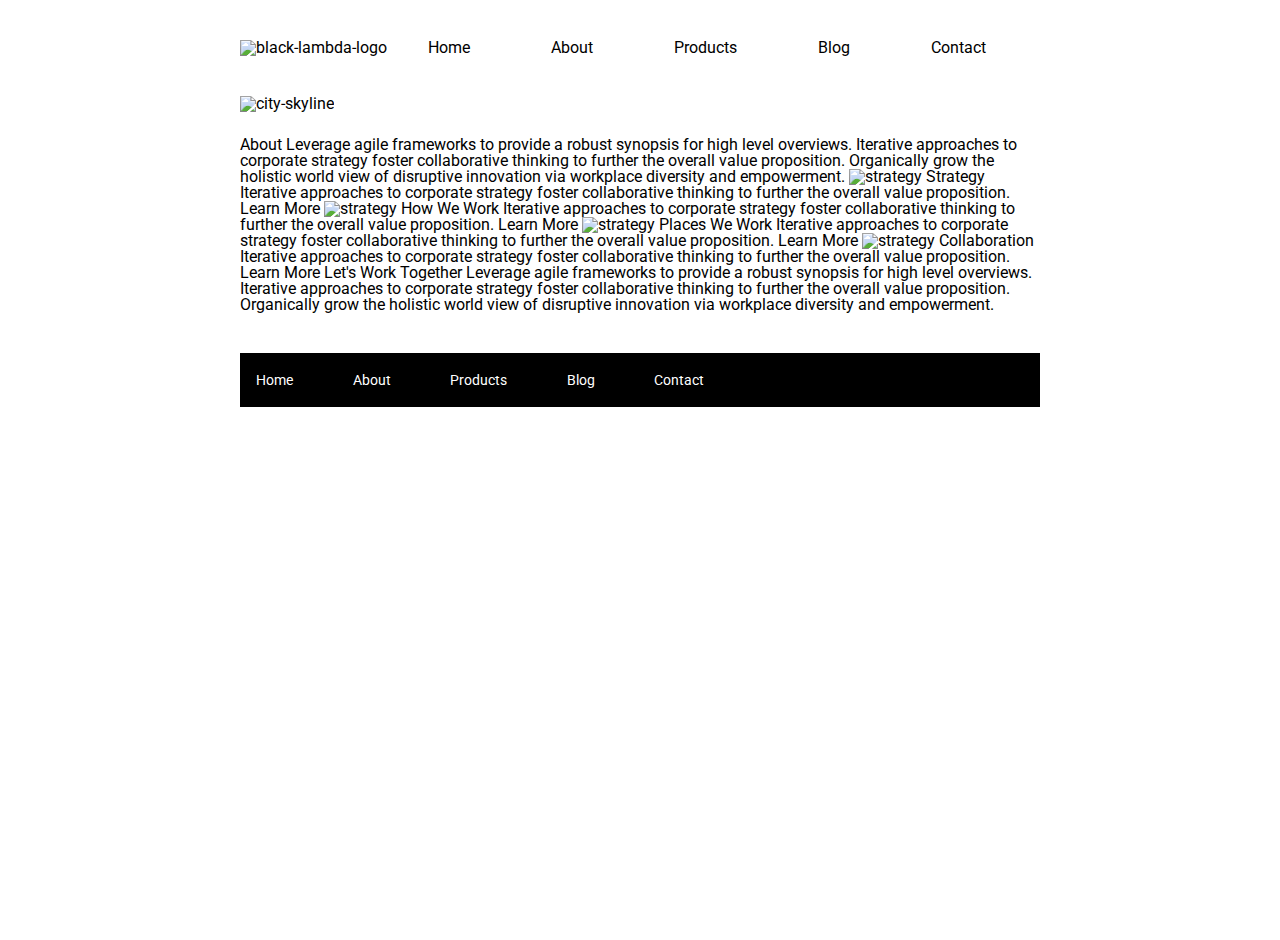
==== about.html @ 76076852 "about page header completed" ====
<!doctype html>

<html lang="en">

<head>
  <meta charset="utf-8">

  <title>Sprint Challenge - About</title>

  <link href="https://fonts.googleapis.com/css?family=Roboto|Rubik" rel="stylesheet">
  <link rel="stylesheet" href="css/index.css">

</head>

<body>
  <div class="container about-page">

    <header>
      <nav>
        <div class="nav-img">
          <img src="img/lambda-black.png" alt="black-lambda-logo">
        </div>
        <div class="nav-links">
          <a href="#">Home</a>
          <a href="about.html">About</a>
          <a href="#">Products</a>
          <a href="#">Blog</a>
          <a href="#">Contact</a>
        </div>
      </nav>
      <div class="header-img">
        <img src="img/jumbo-about.png" alt="city-skyline">
      </div>
    </header>

    About

    Leverage agile frameworks to provide a robust synopsis for high level overviews. Iterative approaches to corporate
    strategy foster collaborative thinking to further the overall value proposition. Organically grow the holistic world
    view of disruptive innovation via workplace diversity and empowerment.


    <img src="img/about-plan.png" alt="strategy">

    Strategy

    Iterative approaches to corporate strategy foster collaborative thinking to further the overall value proposition.

    Learn More



    <img src="img/about-working.png" alt="strategy">

    How We Work

    Iterative approaches to corporate strategy foster collaborative thinking to further the overall value proposition.

    Learn More



    <img src="img/about-office.png" alt="strategy">

    Places We Work

    Iterative approaches to corporate strategy foster collaborative thinking to further the overall value proposition.

    Learn More

    <img src="img/about-meeting.png" alt="strategy">

    Collaboration

    Iterative approaches to corporate strategy foster collaborative thinking to further the overall value proposition.

    Learn More

    Let's Work Together

    Leverage agile frameworks to provide a robust synopsis for high level overviews. Iterative approaches to corporate
    strategy foster collaborative thinking to further the overall value proposition. Organically grow the holistic world
    view of disruptive innovation via workplace diversity and empowerment.

    <footer>
      <nav>
        <a href="index.html">Home</a>
        <a href="#">About</a>
        <a href="#">Products</a>
        <a href="#">Blog</a>
        <a href="#">Contact</a>
      </nav>
    </footer>
  </div><!-- container -->
</body>

</html>
---- css/index.css ----
/* http://meyerweb.com/eric/tools/css/reset/ 
   v2.0 | 20110126
   License: none (public domain)
*/

html,
body,
div,
span,
applet,
object,
iframe,
h1,
h2,
h3,
h4,
h5,
h6,
p,
blockquote,
pre,
a,
abbr,
acronym,
address,
big,
cite,
code,
del,
dfn,
em,
img,
ins,
kbd,
q,
s,
samp,
small,
strike,
strong,
sub,
sup,
tt,
var,
b,
u,
i,
center,
dl,
dt,
dd,
ol,
ul,
li,
fieldset,
form,
label,
legend,
table,
caption,
tbody,
tfoot,
thead,
tr,
th,
td,
article,
aside,
canvas,
details,
embed,
figure,
figcaption,
footer,
header,
hgroup,
menu,
nav,
output,
ruby,
section,
summary,
time,
mark,
audio,
video {
    margin: 0;
    padding: 0;
    border: 0;
    font-size: 100%;
    font: inherit;
    vertical-align: baseline;
}

/* HTML5 display-role reset for older browsers */
article,
aside,
details,
figcaption,
figure,
footer,
header,
hgroup,
menu,
nav,
section {
    display: block;
}

body {
    line-height: 1;
}

ol,
ul {
    list-style: none;
}

blockquote,
q {
    quotes: none;
}

blockquote:before,
blockquote:after,
q:before,
q:after {
    content: '';
    content: none;
}

table {
    border-collapse: collapse;
    border-spacing: 0;
}

* {
    box-sizing: border-box;
}

html,
body {
    height: 100%;
    font-family: 'Roboto', sans-serif;
}

h1,
h2,
h3,
h4,
h5 {
    font-size: 18px;
    margin-bottom: 15px;
    font-family: 'Rubik', sans-serif;
}

p {
    line-height: 1.4;
}

.container {
    width: 800px;
    margin: 0 auto;
}

nav {
    display: flex;
    margin: 40px 0;
}

.nav-links {
    display: flex;
    align-items: flex-end;
    justify-content: space-around;
    width: 640px;

}

nav a {
    text-decoration: none;
    color: black;
}

.header-img {
    margin-bottom: 25px;
}


.top-content {
    display: flex;
    flex-wrap: wrap;
    justify-content: space-evenly;
    margin-bottom: 20px;
    border-bottom: 1px dashed black;
}

.top-content .text-container {
    width: 48%;
    padding: 0 1%;
    padding-bottom: 20px;
}

.middle-content {
    margin-bottom: 20px;
    border-bottom: 1px dashed black;
}

.middle-content h2 {
    padding: 0 2%;
    margin-bottom: 0;
}

.middle-content .boxes {
    display: flex;
    flex-wrap: wrap;
    justify-content: space-evenly;
}

.middle-content .boxes .box {
    width: 12.5%;
    height: 100px;
    background: black;
    margin: 20px 2.5%;
    color: white;
    display: flex;
    align-items: center;
    justify-content: center;
}

.middle-content .boxes .box:nth-child(1) {
    background: teal;
}

.middle-content .boxes .box:nth-child(2) {
    background: gold;
}

.middle-content .boxes .box:nth-child(3) {
    background: cadetblue;
}

.middle-content .boxes .box:nth-child(4) {
    background: coral;
}

.middle-content .boxes .box:nth-child(5) {
    background: crimson;
}

.middle-content .boxes .box:nth-child(6) {
    background: forestgreen;
}

.middle-content .boxes .box:nth-child(7) {
    background: darkorchid;
}

.middle-content .boxes .box:nth-child(8) {
    background: hotpink;
}

.middle-content .boxes .box:nth-child(9) {
    background: indigo;
}

.middle-content .boxes .box:nth-child(10) {
    background: dodgerblue;
}

.bottom-content {
    display: flex;
    margin: 0 2% 20px;
    justify-content: space-around;
}

.bottom-content .text-container {
    padding-right: 4%;
}

.bottom-content .text-container:last-child {
    padding-right: 0;
}

footer {
    width: 100%;
    background: black;
}

footer nav {
    width: 60%;
    display: flex;
    justify-content: space-between;
    align-items: center;
    padding: 20px 2%;
    font-size: 14px;
}

footer nav a {
    color: white;
    text-decoration: none;
}
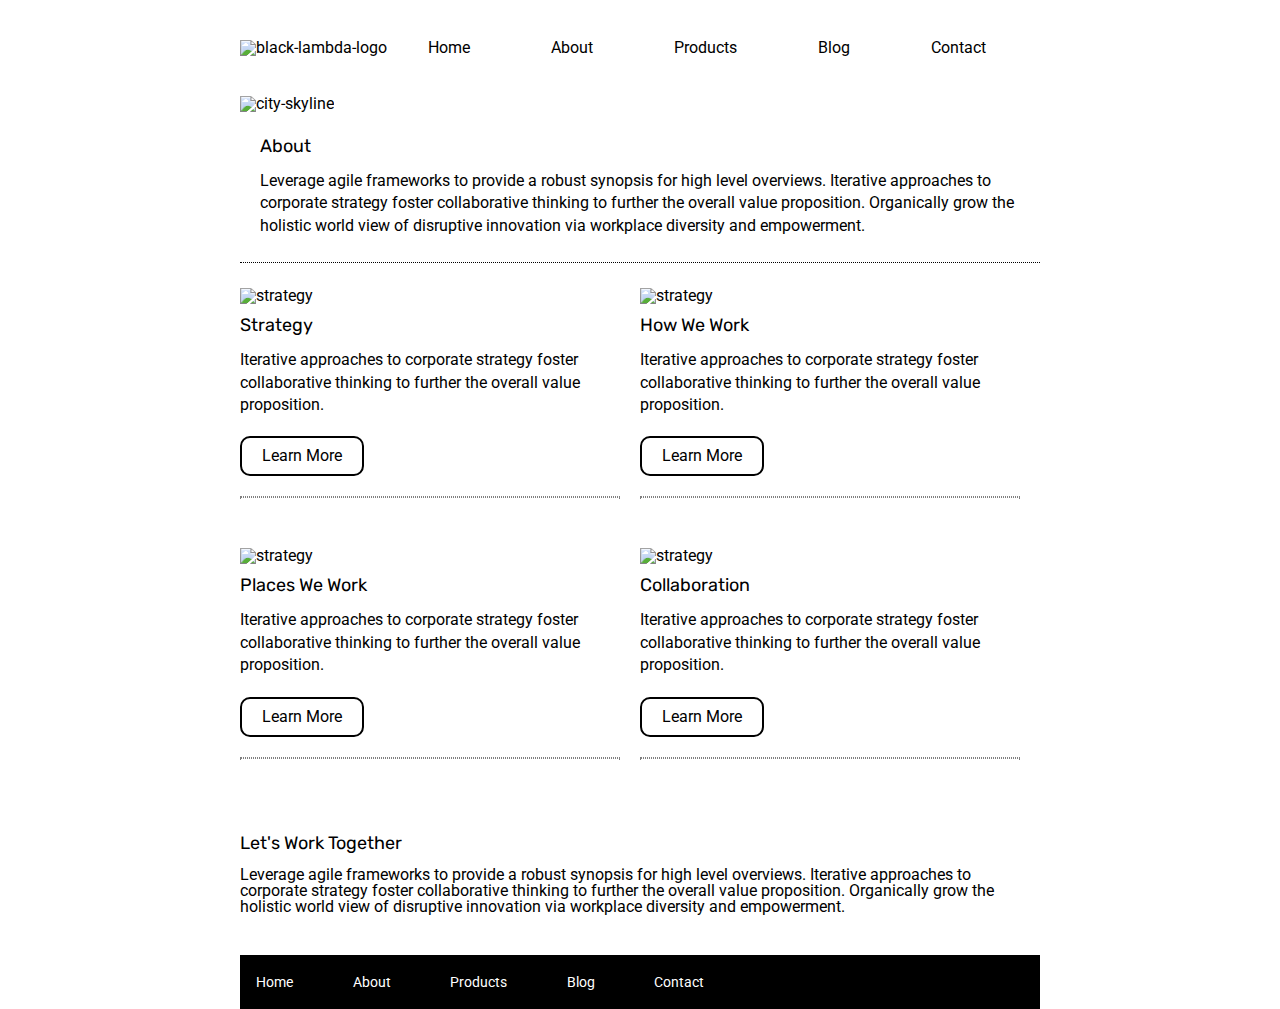
==== commit 0386e367: "about page main sectiom completed" ====
--- a/about.html
+++ b/about.html
@@ -18,10 +18,10 @@
     <header>
       <nav>
         <div class="nav-img">
-          <img src="img/lambda-black.png" alt="black-lambda-logo">
+          <a href="index.html"> <img src="img/lambda-black.png" alt="black-lambda-logo"></a>
         </div>
         <div class="nav-links">
-          <a href="#">Home</a>
+          <a href="index.html">Home</a>
           <a href="about.html">About</a>
           <a href="#">Products</a>
           <a href="#">Blog</a>
@@ -32,51 +32,72 @@
         <img src="img/jumbo-about.png" alt="city-skyline">
       </div>
     </header>
+    <section class="about">
+      <h2>About</h2>
 
-    About
+      <p> Leverage agile frameworks to provide a robust synopsis for high level overviews. Iterative approaches to
+        corporate
+        strategy foster collaborative thinking to further the overall value proposition. Organically grow the holistic
+        world
+        view of disruptive innovation via workplace diversity and empowerment.</p>
+    </section>
 
-    Leverage agile frameworks to provide a robust synopsis for high level overviews. Iterative approaches to corporate
-    strategy foster collaborative thinking to further the overall value proposition. Organically grow the holistic world
-    view of disruptive innovation via workplace diversity and empowerment.
+    <section class="main-content">
+      <div class="row">
+        <div class="main-content-box">
+          <img src="img/about-plan.png" alt="strategy">
 
+          <h2>Strategy</h2>
 
-    <img src="img/about-plan.png" alt="strategy">
+          <p>Iterative approaches to corporate strategy foster collaborative thinking to further the overall value
+            proposition.</p>
 
-    Strategy
+          <a href="#">Learn More</a>
+          <hr>
+        </div>
 
-    Iterative approaches to corporate strategy foster collaborative thinking to further the overall value proposition.
+        <div class="main-content-box">
+          <img src="img/about-working.png" alt="strategy">
 
-    Learn More
+          <h2>How We Work</h2>
 
+          <p> Iterative approaches to corporate strategy foster collaborative thinking to further the overall value
+            proposition.</p>
 
+          <a href="#">Learn More</a>
+          <hr>
+        </div>
+      </div>
 
-    <img src="img/about-working.png" alt="strategy">
+      <div class="row">
+        <div class="main-content-box">
+          <img src="img/about-office.png" alt="strategy">
 
-    How We Work
+          <h2>Places We Work</h2>
 
-    Iterative approaches to corporate strategy foster collaborative thinking to further the overall value proposition.
+          <p>Iterative approaches to corporate strategy foster collaborative thinking to further the overall value
+            proposition.</p>
 
-    Learn More
+          <a href="#">Learn More</a>
+          <hr>
+        </div>
 
+        <div class="main-content-box">
 
+          <img src="img/about-meeting.png" alt="strategy">
 
-    <img src="img/about-office.png" alt="strategy">
+          <h2>Collaboration</h2>
 
-    Places We Work
+          <p>Iterative approaches to corporate strategy foster collaborative thinking to further the overall value
+            proposition.</p>
 
-    Iterative approaches to corporate strategy foster collaborative thinking to further the overall value proposition.
+          <a href="#">Learn More</a>
+          <hr>
+        </div>
+      </div>
+    </section>
 
-    Learn More
-
-    <img src="img/about-meeting.png" alt="strategy">
-
-    Collaboration
-
-    Iterative approaches to corporate strategy foster collaborative thinking to further the overall value proposition.
-
-    Learn More
-
-    Let's Work Together
+    <h2>Let's Work Together</h2>
 
     Leverage agile frameworks to provide a robust synopsis for high level overviews. Iterative approaches to corporate
     strategy foster collaborative thinking to further the overall value proposition. Organically grow the holistic world
--- a/css/index.css
+++ b/css/index.css
@@ -298,4 +298,58 @@
 footer nav a {
     color: white;
     text-decoration: none;
+}
+
+/***************
+ about page
+ ****************/
+
+.about {
+    padding-left: 20px;
+    border-bottom: 1px dotted black;
+}
+
+.about p {
+    margin-bottom: 25px;
+}
+
+/* main content */
+.main-content {
+    flex-direction: column;
+    display: flex;
+    margin: 25px 0;
+}
+
+.row {
+    display: flex;
+    margin-bottom: 50px;
+}
+
+.main-content-box h2 {
+    margin-top: 12px;
+}
+
+.main-content-box p {
+    margin-bottom: 20px;
+}
+
+.main-content-box a {
+    display: inline-block;
+    padding: 10px 20px;
+    margin-bottom: 20px;
+    text-decoration: none;
+    color: black;
+    border: 2px solid black;
+    border-radius: 10px;
+
+}
+
+.main-content-box hr {
+    display: block;
+    border-style: dotted;
+    border-width: 1px;
+    width: 380px;
+    padding: 0;
+    margin: 0;
+
 }